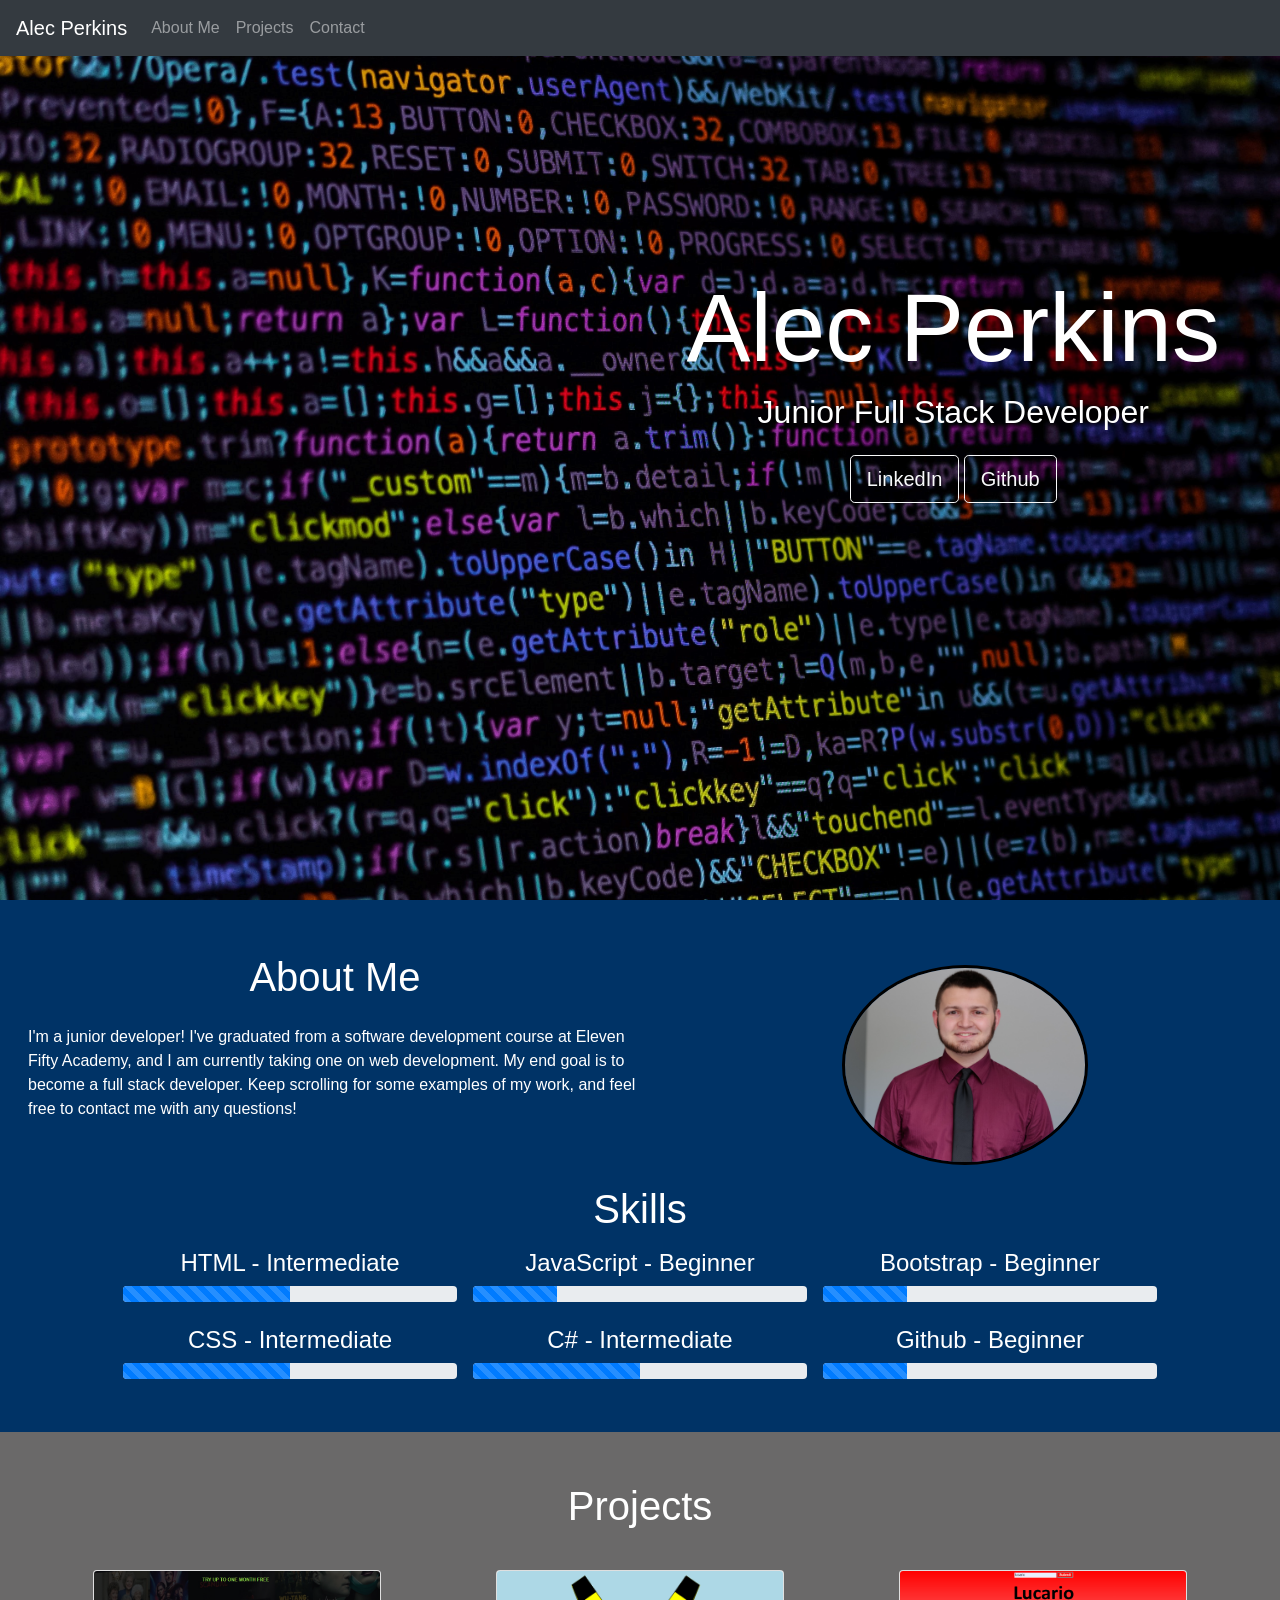
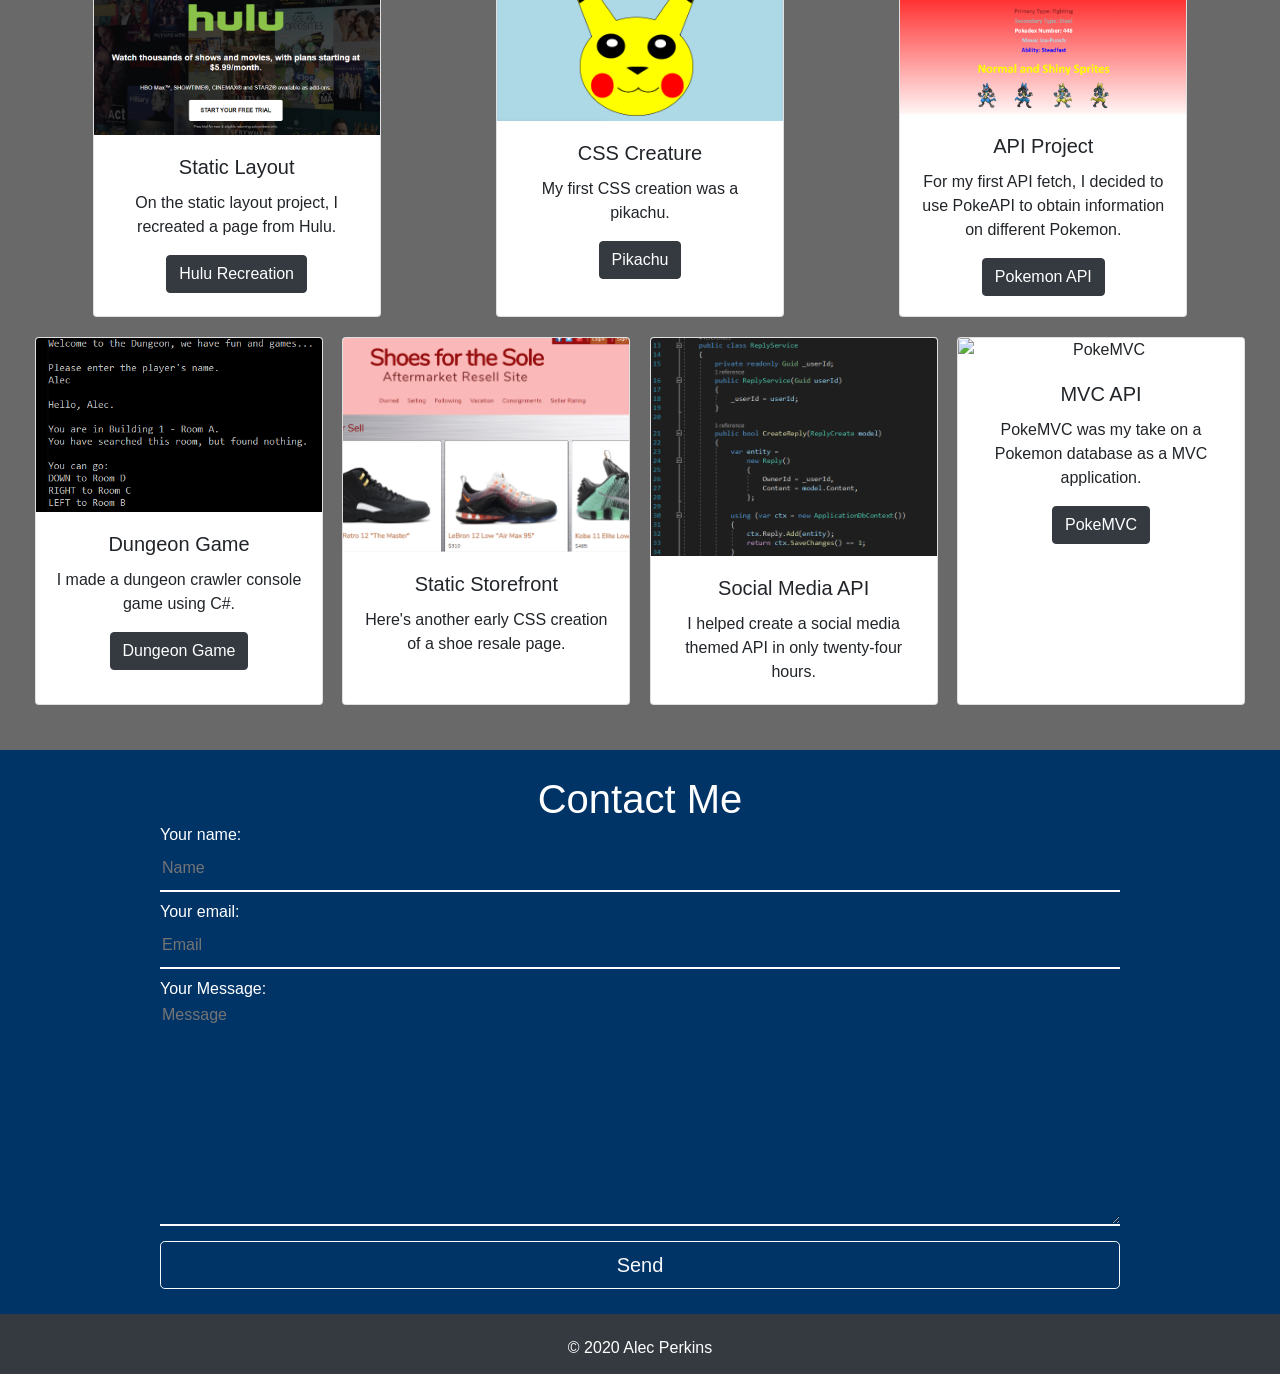
==== index.html @ e05e33b1 "initial commit" ====
<!DOCTYPE html>
<html lang="en">
<head>
    <meta charset="UTF-8">
    <meta name="viewport" content="width=device-width, initial-scale=1.0">
    <title>Alec Perkins</title>
    <link rel="stylesheet" href="https://cdn.jsdelivr.net/npm/bootstrap@4.5.3/dist/css/bootstrap.min.css"
        integrity="sha384-TX8t27EcRE3e/ihU7zmQxVncDAy5uIKz4rEkgIXeMed4M0jlfIDPvg6uqKI2xXr2" crossorigin="anonymous">
    <link rel="stylesheet" ref="text/css" href="style.css">
</head>
<body>

  <nav class="navbar navbar-expand-lg navbar-dark bg-dark fixed-top">
    <a class="navbar-brand" href="#">Alec Perkins</a>
    <button class="navbar-toggler" type="button" data-toggle="collapse" data-target="#navbarNav"
      aria-controls="navbarNav" aria-expanded="false" aria-label="Toggle navigation">
      <span class="navbar-toggler-icon"></span>
    </button>
    <div class="collapse navbar-collapse" id="navbarNav">
      <ul class="navbar-nav">
        <li class="nav-item">
          <a class="nav-link" href="#about">About Me</a>
        </li>
        <li class="nav-item">
          <a class="nav-link" href="#projects">Projects</a>
        </li>
        <li class="nav-item">
          <a class="nav-link" href="#contact">Contact</a>
        </li>
      </ul>
    </div>
  </nav>

  <div class="intro" id="intro">
    <div class="container-format">
      <div class="vertical-align">
        <h1>Alec Perkins</h1>
        <h2>Junior Full Stack Developer</h2>
        <a href="https://www.linkedin.com/in/alec-perkins-2898711a3/" class="btn btn-outline-light btn-lg" id="introButtons">LinkedIn</a>
        <a href="https://github.com/aperkins53" class="btn btn-outline-light btn-lg" id="introButtons">Github</a>
      </div>
    </div>
  </div>

  <div class="about" id="about">
    <div class="d-flex">
      <div class="d-flex justify-content-start" id="aboutMargin">
        <div class="d-flex flex-column">
          <div class="p-2" id="aboutMe">
            <h1>About Me</h1>
          </div>
          <div class="p-2">
            <p>
              I'm a junior developer! I've graduated from a software development course at Eleven Fifty Academy, and I am
              currently taking one on web development. My end goal is to become a full stack developer. Keep scrolling for
              some examples of my work, and feel free to contact me with any questions!
            </p>
          </div>
        </div>
        <div class="col-xs-12 col-md-6" id="headshotPlacement">
          <img src="./assets/headshot.jpg" class="img-fluid" id="headshot">
        </div>
      </div>
    </div>
    <div class="skills">
      <h1>Skills</h1>
      <div class="d-flex justify-content-around">
        <div class="d-flex flex-row" id="skillsMargin">
          <div class="d-flex flex-column p-2" id="skillBars">
            <h4>HTML - Intermediate</h4>
            <div class="progress">
              <div class="progress-bar progress-bar-striped progress-bar-animated" role="progressbar" aria-valuenow="50"
                aria-valuemin="0" aria-valuemax="100" style="width: 50%"></div>
            </div>
            <br />
            <h4>CSS - Intermediate</h4>
            <div class="progress">
              <div class="progress-bar progress-bar-striped progress-bar-animated" role="progressbar" aria-valuenow="50"
                aria-valuemin="0" aria-valuemax="100" style="width: 50%"></div>
            </div>
          </div>
  
          <div class="d-flex flex-column p-2" id="skillBars">
            <h4>JavaScript - Beginner</h4>
            <div class="progress">
              <div class="progress-bar progress-bar-striped progress-bar-animated" role="progressbar" aria-valuenow="25"
                aria-valuemin="0" aria-valuemax="100" style="width: 25%"></div>
            </div>
            <br />
            <h4>C# - Intermediate</h4>
            <div class="progress">
              <div class="progress-bar progress-bar-striped progress-bar-animated" role="progressbar" aria-valuenow="50"
                aria-valuemin="0" aria-valuemax="100" style="width: 50%"></div>
            </div>
          </div>

          <div class="d-flex flex-column p-2" id="skillBars">
            <h4>Bootstrap - Beginner</h4>
            <div class="progress">
              <div class="progress-bar progress-bar-striped progress-bar-animated" role="progressbar" aria-valuenow="25"
                aria-valuemin="0" aria-valuemax="100" style="width: 25%"></div>
            </div>
            <br />
            <h4>Github - Beginner</h4>
            <div class="progress">
              <div class="progress-bar progress-bar-striped progress-bar-animated" role="progressbar" aria-valuenow="25"
                aria-valuemin="0" aria-valuemax="100" style="width: 25%"></div>
            </div>
          </div>
        </div>
      </div>
    </div>
  </div>

  <div class="projects" id="projects">
    <div class="projectContainer">
      <h1>Projects</h1>
      <div class="d-flex justify-content-around" id="projectMargins">
        <div class="card" style="width: 18rem;">
          <img src="./assets/hulu.PNG" class="card-img-top" alt="Hulu Recreation">
          <div class="card-body">
            <h5 class="card-title">Static Layout</h5>
            <p class="card-text">On the static layout project, I recreated a page from Hulu.</p>
            <a href="https://aperkins53.github.io/Static-Layout/" class="btn btn-dark">Hulu Recreation</a>
          </div>
        </div>
  
        <div class="card" style="width: 18rem;">
          <img src="./assets/pikachu.PNG" class="card-img-top" alt="Pikachu">
          <div class="card-body">
            <h5 class="card-title">CSS Creature</h5>
            <p class="card-text">My first CSS creation was a pikachu.</p>
            <a href="https://codepen.io/alecperkins53/pen/PoqpGXa" class="btn btn-dark">Pikachu</a>
          </div>
        </div>
  
        <div class="card" style="width: 18rem;">
          <img src="./assets/pokeapi.PNG" class="card-img-top" alt="PokeAPI">
          <div class="card-body">
            <h5 class="card-title">API Project</h5>
            <p class="card-text">For my first API fetch, I decided to use PokeAPI to obtain information on different
              Pokemon.</p>
            <a href="https://efawebdevapichallenge.web.app/" class="btn btn-dark">Pokemon API</a>
          </div>
        </div>
      </div>

      <div class="d-flex justify-content-between" id="projectMargins">
        <div class="card" style="width: 18rem;">
          <img src="./assets/dungeongame.PNG" class="card-img-top" alt="Dungeon Game">
          <div class="card-body">
            <h5 class="card-title">Dungeon Game</h5>
            <p class="card-text">I made a dungeon crawler console game using C#.</p>
            <a href="https://github.com/aperkins53/DungeonGame" class="btn btn-dark">Dungeon Game</a>
          </div>
        </div>
        
        <div class="card" style="width: 18rem;">
          <img src="./assets/storefront.PNG" class="card-img-top" alt="Shoes for the Sole">
          <div class="card-body">
            <h5 class="card-title">Static Storefront</h5>
            <p class="card-text">Here's another early CSS creation of a shoe resale page.</p>
          </div>
        </div>

        <div class="card" style="width: 18rem;">
          <img src="./assets/socialmediaapi.PNG" class="card-img-top" alt="Social Media API">
          <div class="card-body">
            <h5 class="card-title">Social Media API</h5>
            <p class="card-text">I helped create a social media themed API in only twenty-four hours.</p>
          </div>
        </div>

        <div class="card" style="width: 18rem;">
          <img src="./assets/newpokemvc.PNG" class="card-img-top" alt="PokeMVC">
          <div class="card-body">
            <h5 class="card-title">MVC API</h5>
            <p class="card-text">PokeMVC was my take on a Pokemon database as a MVC application.</p>
            <a href="https://github.com/aperkins53/PokeMVC" class="btn btn-dark">PokeMVC</a>
          </div>
        </div>
      </div>
    </div>
  </div>


  <div class="contact" id="contact">
    <div class="contactContainer">
      <div class="contactAlignment">
        <div>
          <h1 id="ContactTitle">Contact Me</h1>
        </div>
        <form action="https://formspree.io/xaydqqod" method="POST">
          <div class="contactInput">
            <div>
              <label>Your name:
                <br />
                <input id="nameInput" type="text" name="name" placeholder="Name">
              </label>
            </div>
          </div>
          <div class="contactInput">
            <div>
              <label>Your email:
                <br />
                <input id="emailInput" type="email" name="_replyto" placeholder="Email">
              </label>
            </div>
          </div>
          <div class="contactInput">
            <div>
              <label>Your Message:
                <br />
                <textarea id="messageTextarea" name="message" placeholder="Message"></textarea>
              </label>
            </div>
          </div>
          <div class="contactInput">
            <div>
              <button id="contactButton" type="submit" class="btn btn-outline-light btn-lg">Send</button>
            </div>
          </div>
        </form>
      </div>
    </div>
  </div>

  <footer class="footer footer-expand-lg footer-dark bg-dark">
    <div class="footerText">
      © 2020 Alec Perkins
    </div>
  </footer>

  <script src="main.js"></script>
</body>
</html>
---- style.css ----
.intro {
    background: url(./assets/code.jpg) no-repeat;
    width: auto;
    text-align: center;
    height: 100vh;
    background-size: cover;
}

.container-format{
    display: table;
    height: 100%;
    width: 100%;
    display: flex;
    justify-content: flex-end;
}

.vertical-align{
    display: table-cell;
    padding-top: 30vh;
    padding-bottom: 20vh;
    padding-right: 60px;
}

.vertical-align > h1 {
    font-size: 6em;
}

.intro {
    color: white;
}

#introButtons {
    margin-top: 15px;
}

.about {
    background-color: #003366;
    width: auto;
    color: white;
}

#aboutMe > h1 {
    text-align: center;
}

#aboutMargin {
    margin-top: 45px;
    margin-left: 20px;
}

#headshotPlacement {
    display: flex;
    justify-content: center;
}

#headshot {
    border: 3px solid black;
    border-radius: 50%;
    height: 200px;
    margin-top: 20px;
}

.skills > h1 {
    margin-top: 20px;
}

#skillsMargin {
    margin-bottom: 45px;
}

.skills {
    text-align: center;
}

#skillBars {
    width: 350px;
}

.projects{
    background-color: #6A6969;
    text-align: center;
    width: auto;
    padding-bottom: 25px;
}

.projectContainer > h1 {
    color: white;
    padding-top: 50px;
    margin-bottom: 40px;
}

#projectMargins {
    margin-left: 35px;
    margin-right: 35px;
    margin-bottom: 20px;
}

.contact {
    background-color: #003366;
    width: auto;
    color: white;
}

#ContactTitle{
    margin-bottom: 0;
    margin-top: 25px;
    top: 4rem;
    text-align: center;
}

.contactContainer {
    display: flex;
    justify-content: center;
}

textarea{
    width: 75vw;
    height: 25vh;
    border-bottom: 2px solid white;
    background-color: #003366;
    color: white;
    border-top-style: none;
    border-left-style: none;
    border-right-style: none;
}

input{
    width: 75vw;
    height: 5vh;
    border-bottom: 2px solid white;
    background-color: #003366;
    border-top-style: none;
    border-left-style: none;
    border-right-style: none;
    color: white;
}

.contactInput {
    margin-left: auto;
    margin-right: auto;
}

#contactButton{
    width: 75vw;
    margin-bottom: 25px;
}

footer {
    display: flex;
    justify-content: center;
    color: white;
    height: 60px;
}

.footerText {
    padding-top: 2.5vh;
}
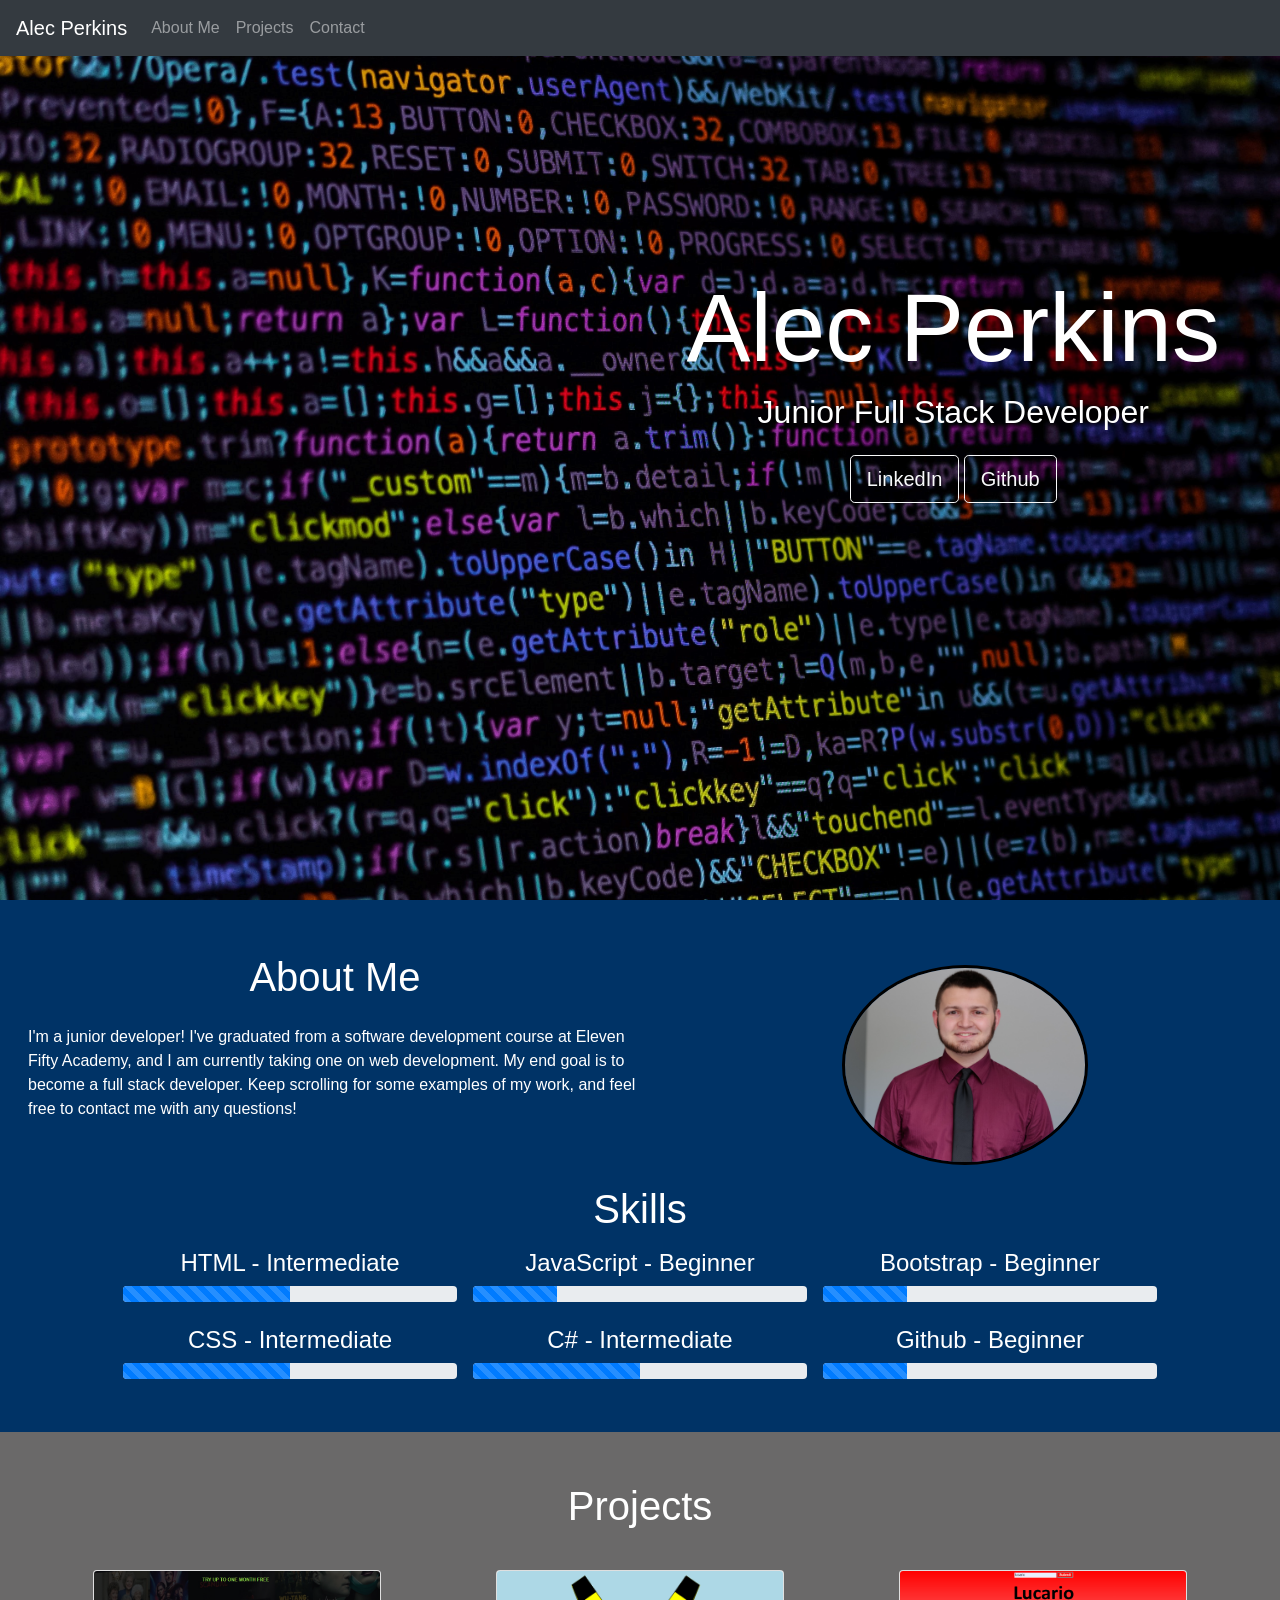
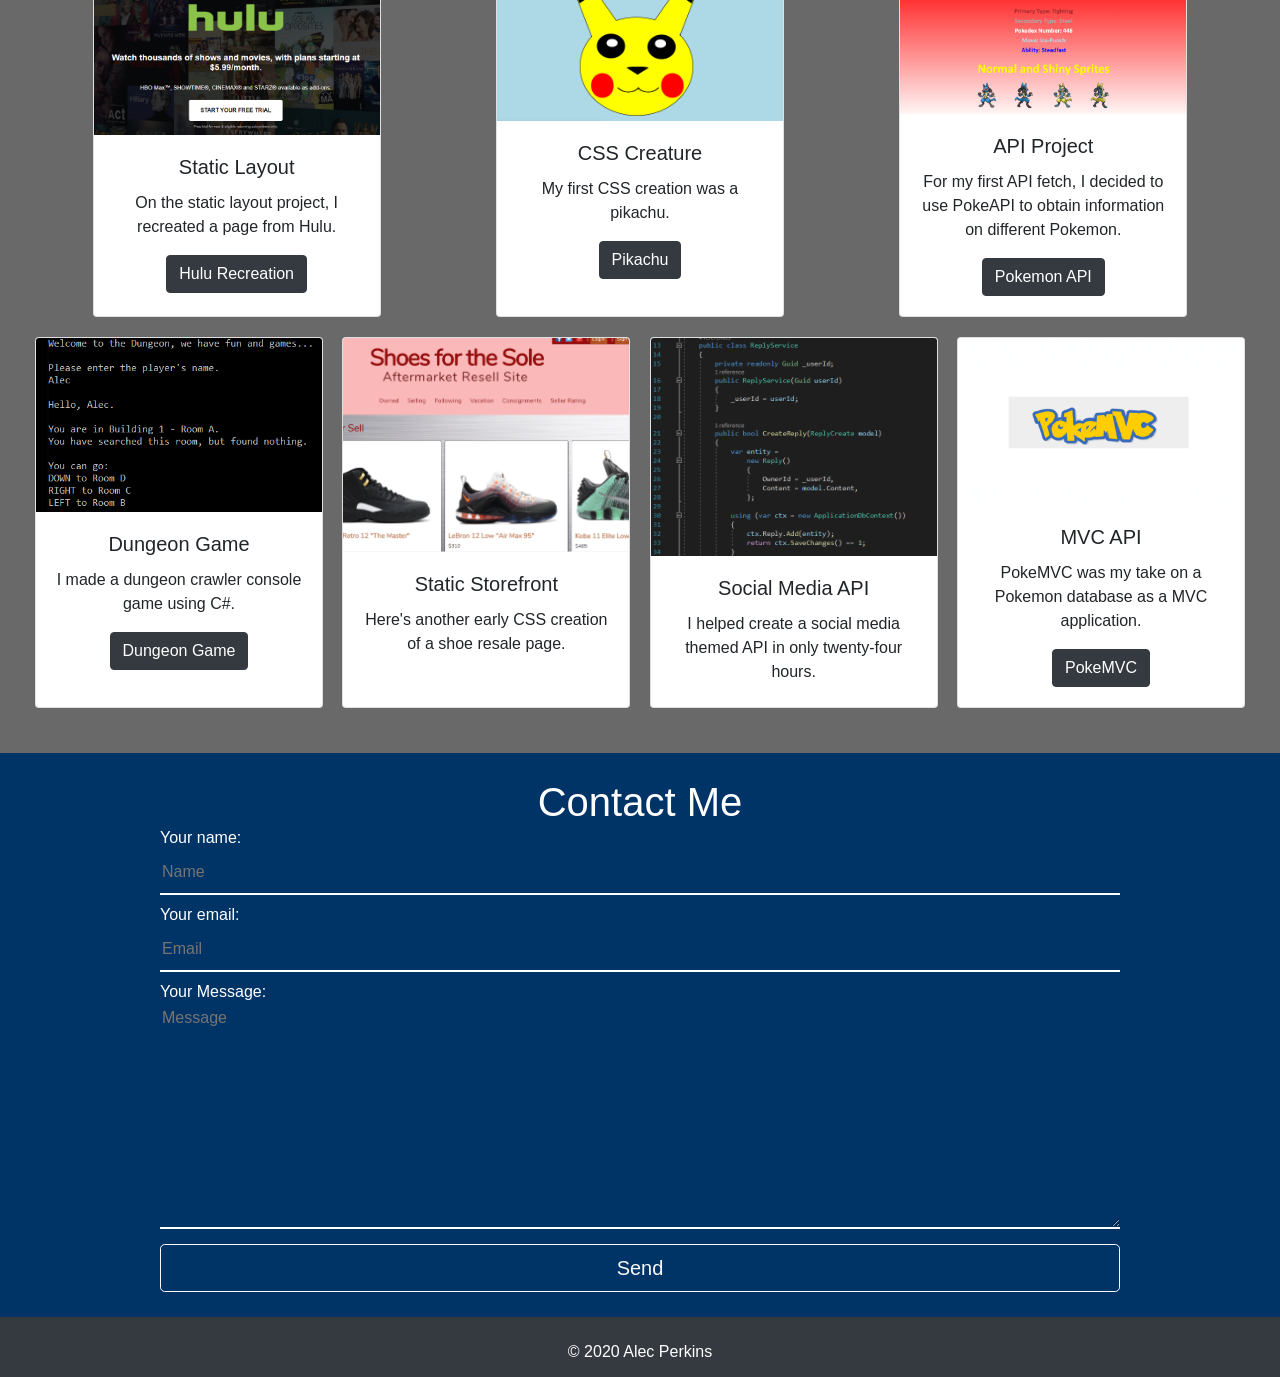
==== commit 4bf30a32: "fixed image issue" ====
--- a/index.html
+++ b/index.html
@@ -172,7 +172,7 @@
         </div>
 
         <div class="card" style="width: 18rem;">
-          <img src="./assets/newpokemvc.PNG" class="card-img-top" alt="PokeMVC">
+          <img src="./assets/newpokemvc.png" class="card-img-top" alt="PokeMVC">
           <div class="card-body">
             <h5 class="card-title">MVC API</h5>
             <p class="card-text">PokeMVC was my take on a Pokemon database as a MVC application.</p>
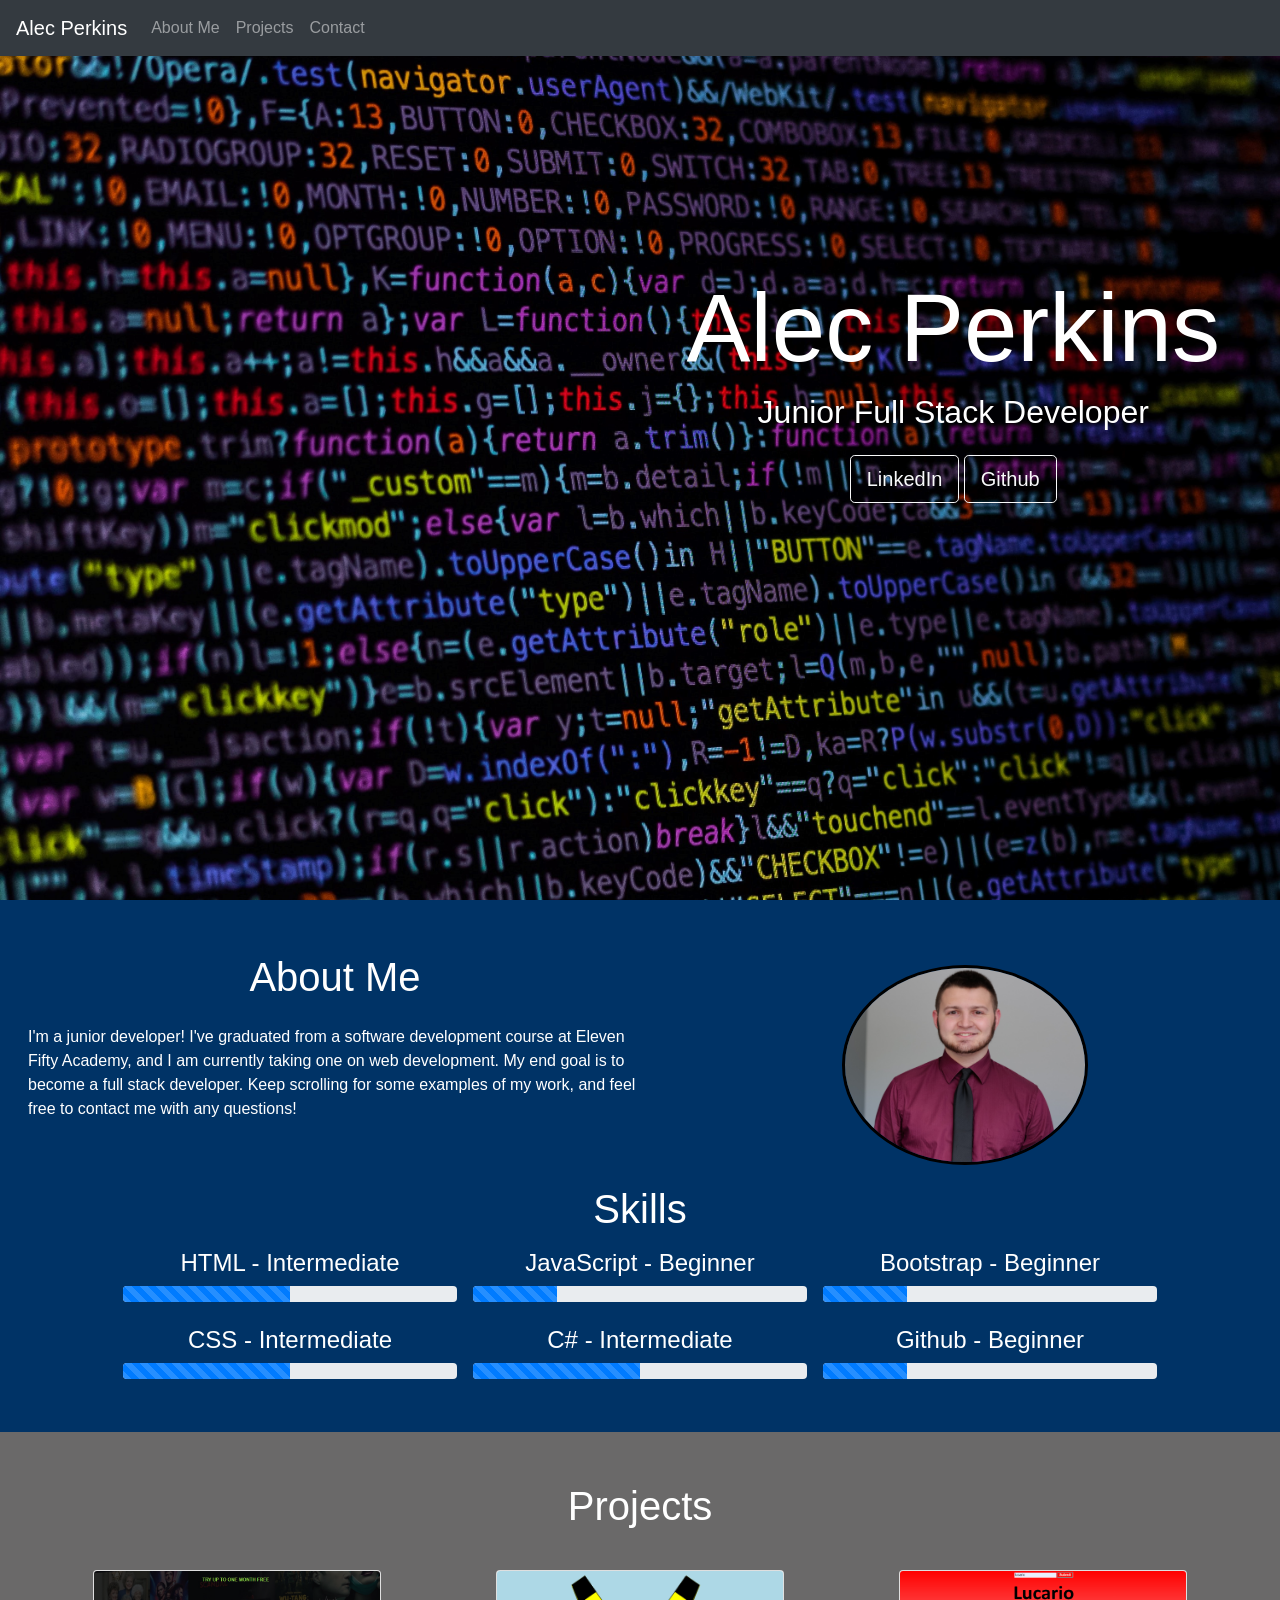
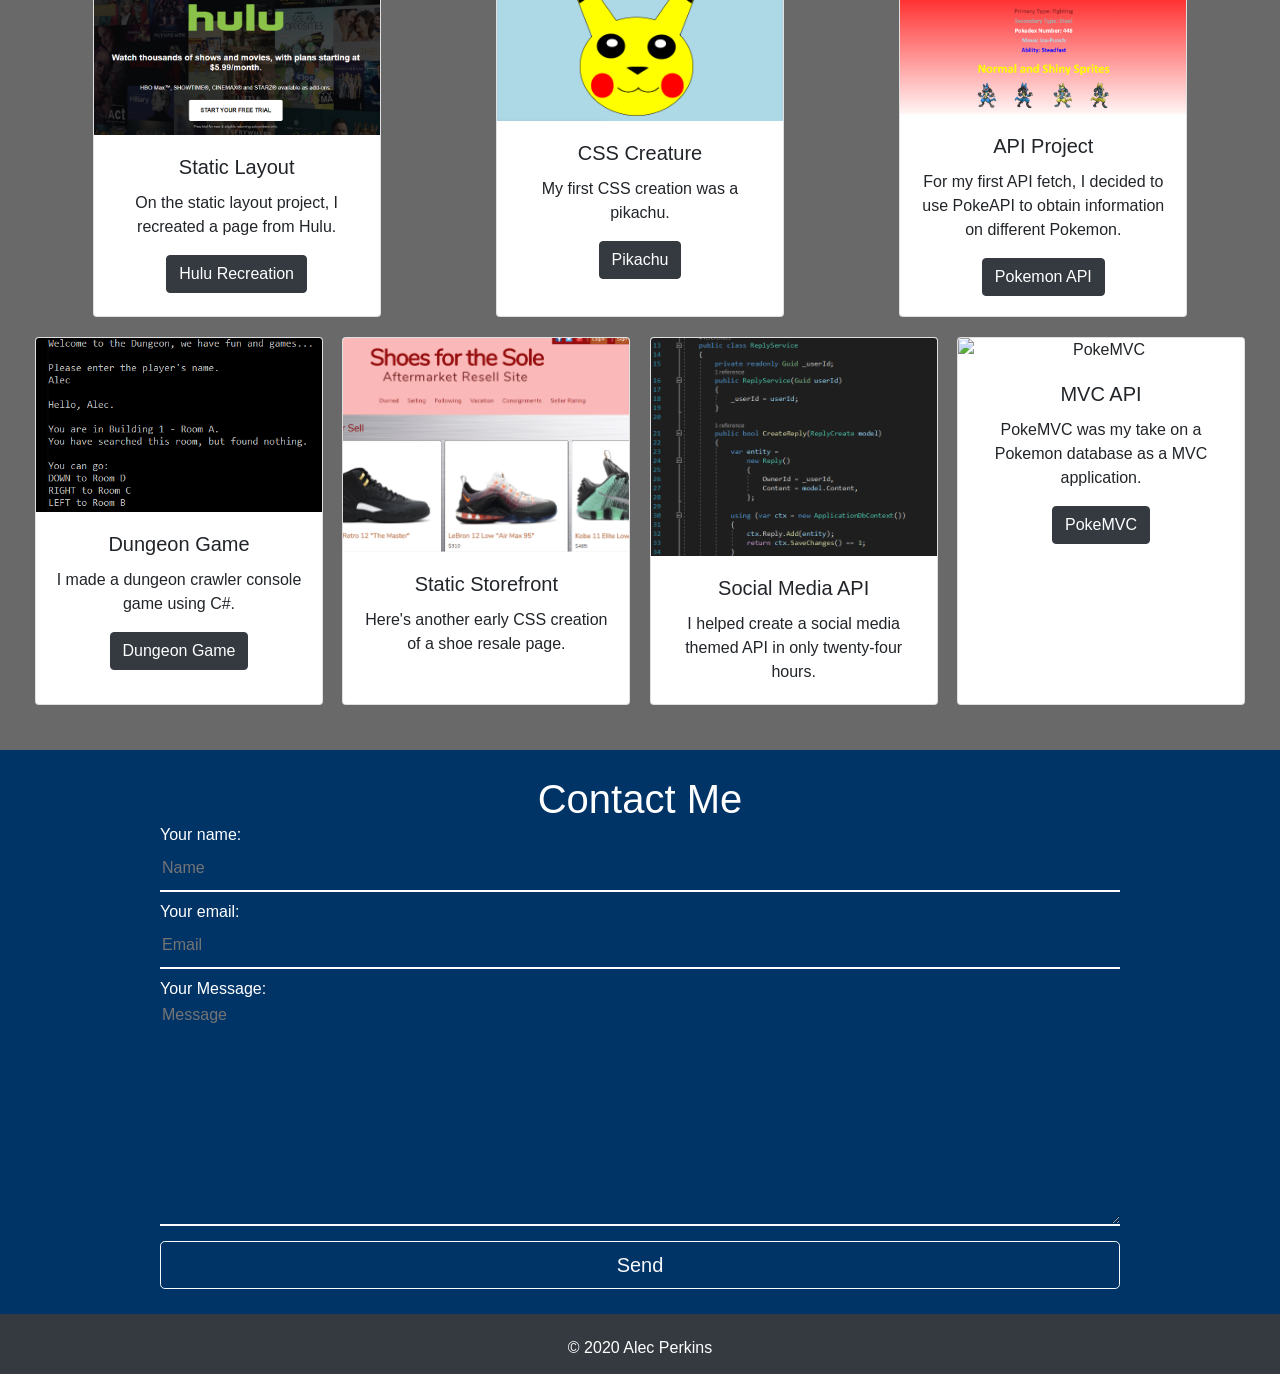
==== commit 1e983358: "fixed another image issue" ====
--- a/index.html
+++ b/index.html
@@ -172,7 +172,7 @@
         </div>
 
         <div class="card" style="width: 18rem;">
-          <img src="./assets/newpokemvc.png" class="card-img-top" alt="PokeMVC">
+          <img src="./assets/newpokemvc.PNG" class="card-img-top" alt="PokeMVC">
           <div class="card-body">
             <h5 class="card-title">MVC API</h5>
             <p class="card-text">PokeMVC was my take on a Pokemon database as a MVC application.</p>
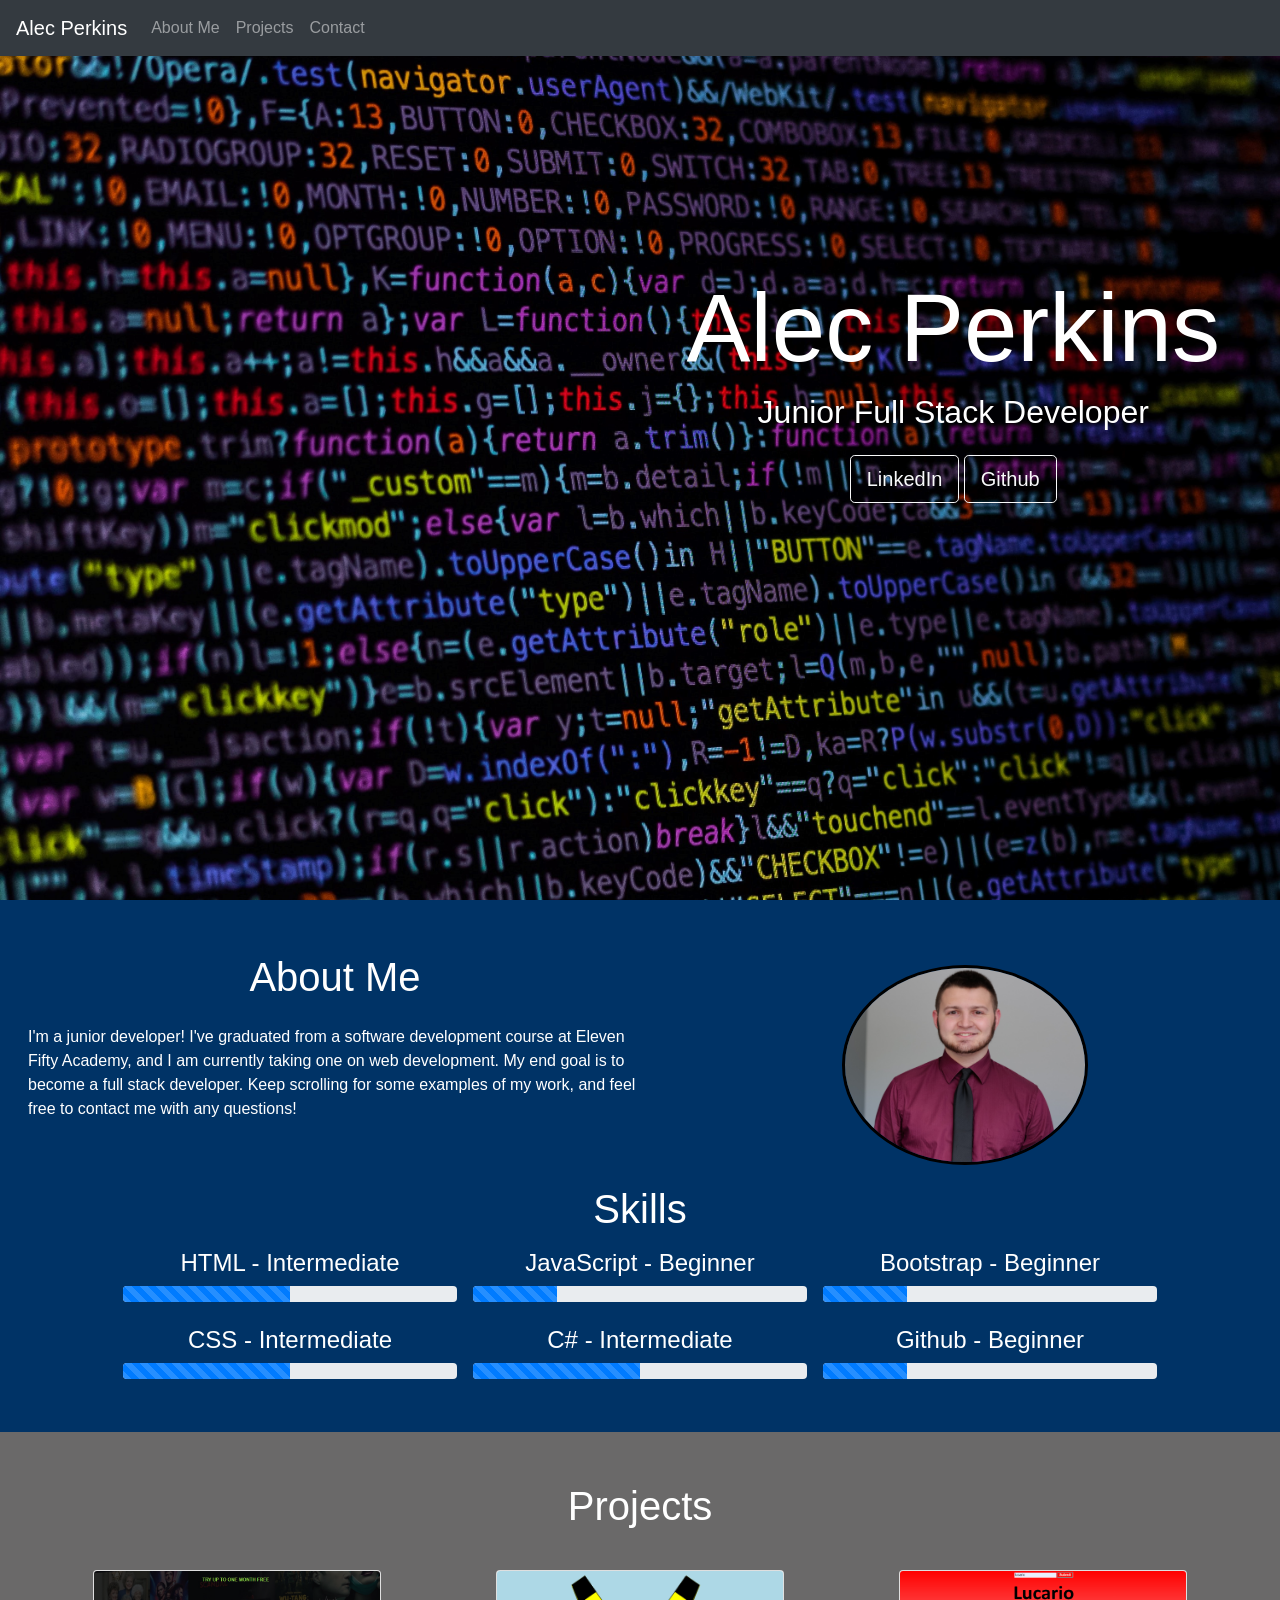
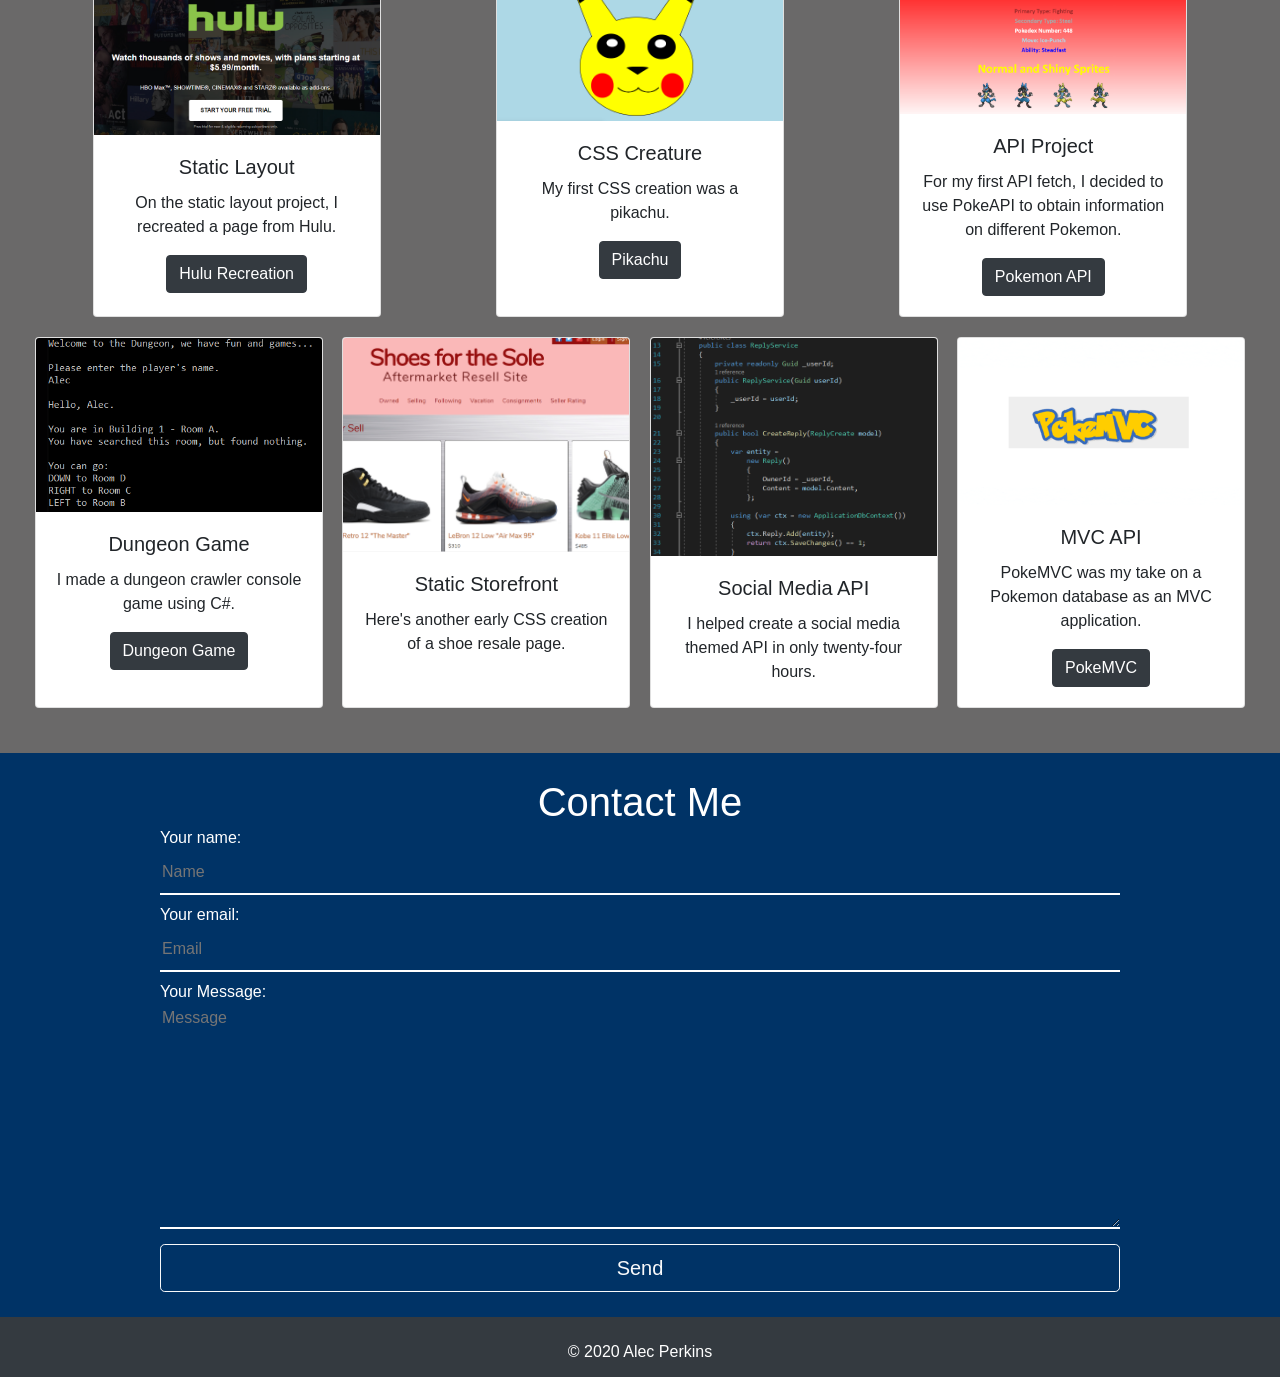
==== commit 1c5bc848: "more image issues" ====
--- a/index.html
+++ b/index.html
@@ -172,10 +172,10 @@
         </div>
 
         <div class="card" style="width: 18rem;">
-          <img src="./assets/newpokemvc.PNG" class="card-img-top" alt="PokeMVC">
+          <img src="./assets/pokemvc.PNG" class="card-img-top" alt="PokeMVC">
           <div class="card-body">
             <h5 class="card-title">MVC API</h5>
-            <p class="card-text">PokeMVC was my take on a Pokemon database as a MVC application.</p>
+            <p class="card-text">PokeMVC was my take on a Pokemon database as an MVC application.</p>
             <a href="https://github.com/aperkins53/PokeMVC" class="btn btn-dark">PokeMVC</a>
           </div>
         </div>
